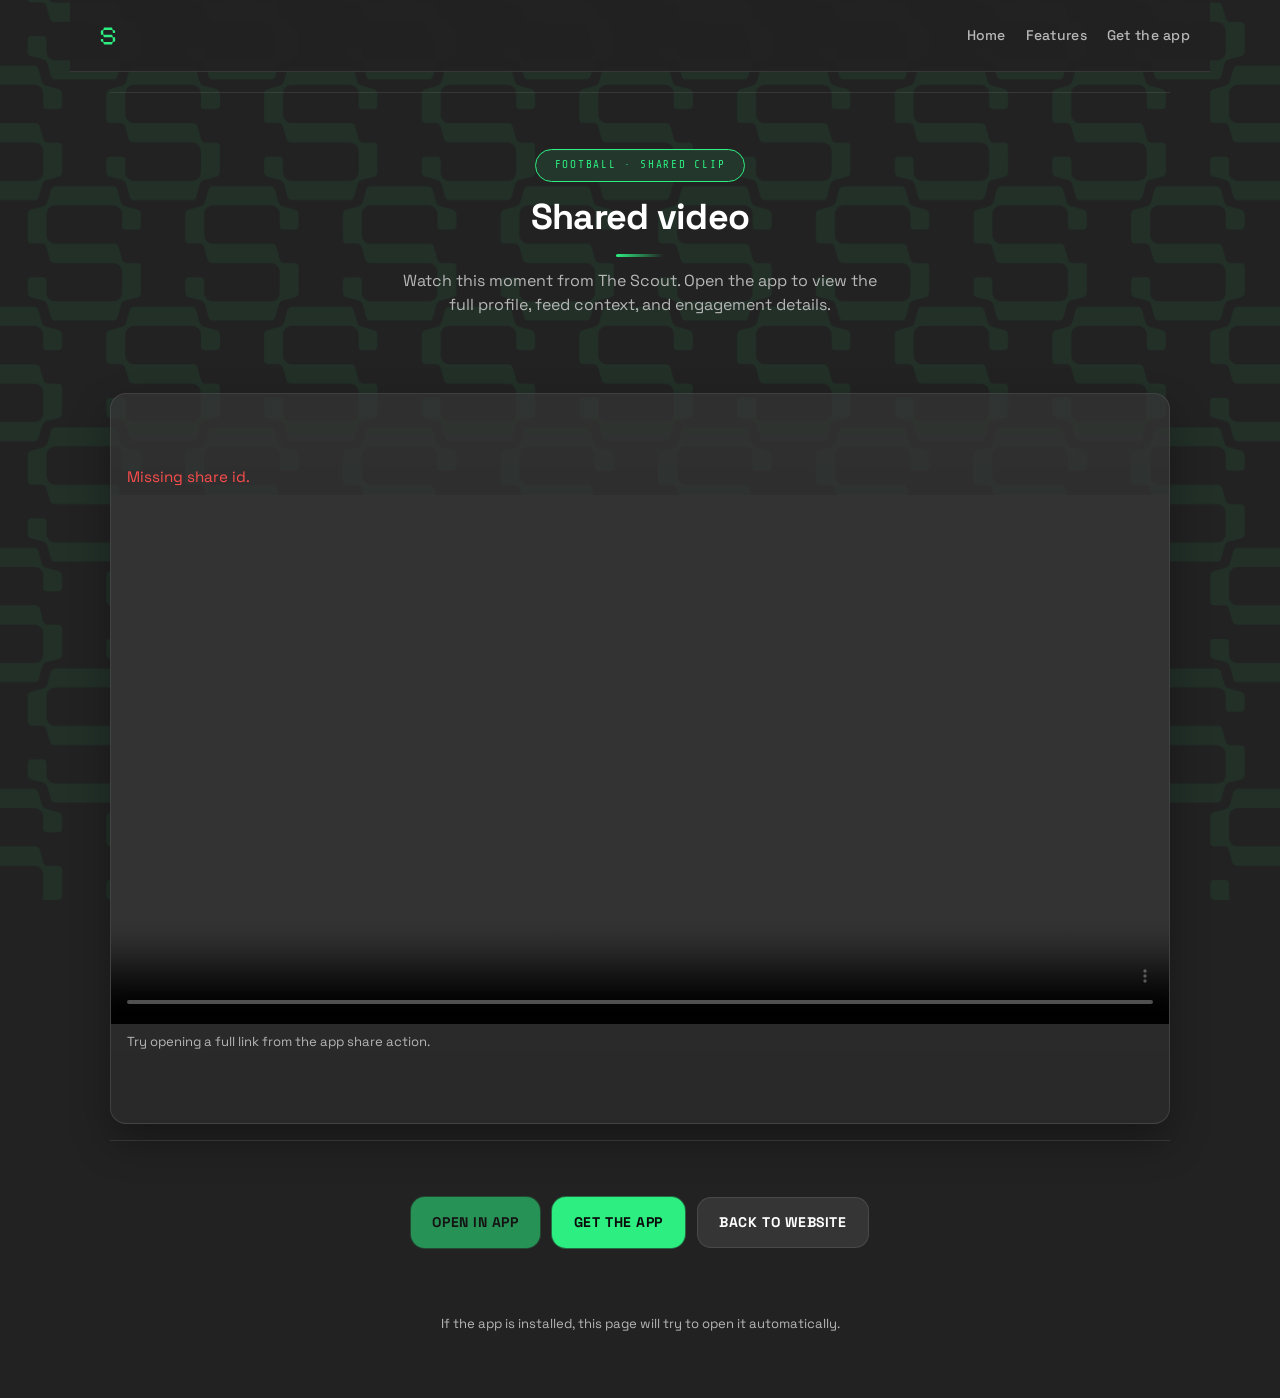
==== share/index.html @ d9c7f842 "accent tick under all section titles, hero, share, and card headings Co-authored-by: Cursor <cursora" ====
<!doctype html>
<html lang="en">
  <head>
    <meta charset="utf-8" />
    <meta name="viewport" content="width=device-width, initial-scale=1" />
    <title>The Scout — Shared Video</title>
    <meta name="description" content="Watch a shared video from The Scout." />
    <link rel="icon" type="image/svg+xml" href="../assets/brand/icon_s_green.svg" />
    <link rel="stylesheet" href="../css/main.css?v=section-ticks" />
    <style>
      .share-page {
        min-height: 100vh;
      }
      .share-nav {
        min-height: var(--nav-h);
      }
      .share-main {
        padding-top: 1.25rem;
      }
      .share-hero {
        text-align: center;
        margin: 0 auto 1.25rem;
      }
      .share-eyebrow.accent-pill {
        margin: 0 0 0.5rem;
      }
      .share-title {
        margin: 0;
        font-family: var(--font-display);
        font-size: clamp(1.5rem, 3.5vw, 2.25rem);
        letter-spacing: -0.02em;
      }

      .share-title::after {
        content: "";
        display: block;
        width: 3rem;
        height: 3px;
        margin: 0.65rem auto 0;
        border-radius: 2px;
        background: linear-gradient(90deg, var(--accent), transparent);
      }
      .share-sub {
        margin: 0.75rem auto 0;
        max-width: 48ch;
        color: var(--text-muted);
      }
      .share-card {
        border: 1px solid rgba(94, 94, 94, 0.45);
        border-radius: var(--radius);
        overflow: hidden;
        background: linear-gradient(180deg, rgba(53, 53, 53, 0.72), rgba(42, 42, 42, 0.9));
        box-shadow: 0 18px 40px rgba(0, 0, 0, 0.32);
      }
      .share-status-wrap {
        padding: 1rem 1rem 0.35rem;
      }
      .share-status {
        margin: 0;
        color: var(--text-muted);
        font-size: 0.95rem;
      }
      .share-status.error {
        color: var(--danger);
      }
      video {
        width: 100%;
        max-height: 72vh;
        min-height: 320px;
        background: #000;
        display: block;
      }
      .share-meta {
        margin: 0;
        padding: 0.5rem 1rem 1rem;
        font-size: 0.82rem;
        color: var(--text-muted);
      }
      .share-cta {
        margin-top: 0.95rem;
        display: flex;
        gap: 0.75rem;
        justify-content: center;
        flex-wrap: wrap;
      }
      .share-hint {
        margin: 0.6rem 0 0;
        text-align: center;
        color: var(--text-muted);
        font-size: 0.82rem;
      }
    </style>
  </head>
  <body class="share-page">
    <div class="pattern-layer" aria-hidden="true"></div>
    <div class="glow-hero" aria-hidden="true"></div>

    <header class="nav share-nav">
      <a class="nav__brand" href="../" aria-label="The Scout home">
        <img class="nav__icon" src="../assets/brand/icon_s_green.svg" width="36" height="36" alt="" />
      </a>
      <nav aria-label="Page">
        <ul class="nav__links">
          <li><a href="../#top">Home</a></li>
          <li><a href="../#features">Features</a></li>
          <li><a href="../#get-started">Get the app</a></li>
        </ul>
      </nav>
    </header>

    <main class="wrap share-main">
      <section class="share-hero" aria-labelledby="share-title">
        <p class="share-eyebrow accent-pill">Football · Shared clip</p>
        <h1 id="share-title" class="share-title">Shared video</h1>
        <p class="share-sub">
          Watch this moment from The Scout. Open the app to view the full profile, feed context,
          and engagement details.
        </p>
      </section>

      <section class="share-card">
        <div class="share-status-wrap">
          <p id="status" class="share-status">Loading video...</p>
        </div>
        <video id="player" controls playsinline preload="metadata"></video>
        <p id="meta" class="share-meta"></p>
      </section>

      <section class="share-cta">
        <a id="open-app-btn" class="btn btn--primary" href="#">Open in app</a>
        <a class="btn btn--primary" href="../#get-started">Get the app</a>
        <a class="btn btn--ghost" href="../">Back to website</a>
      </section>
      <p class="share-hint">If the app is installed, this page will try to open it automatically.</p>
    </main>
    <script>
      const PUBLIC_SHARE_API = "https://getpublicvideoshare-zw2nks6u2q-uc.a.run.app";

      function extractShareId() {
        const url = new URL(window.location.href);
        const q = (url.searchParams.get("shareId") || "").trim();
        if (q) return q;

        // Backward-compatible support for old hash links like `#/s/<id>`.
        const hash = (url.hash || "").replace(/^#/, "");
        const m = hash.match(/^\/?s\/([^/?#]+)/i);
        return m ? decodeURIComponent(m[1]) : "";
      }

      function appDeepLink(shareId) {
        return `thescout://open/s/${encodeURIComponent(shareId)}`;
      }

      function tryOpenAppOnce(shareId) {
        // Only run in real browser contexts.
        if (!shareId || !document || !window) return;
        const schemeUrl = appDeepLink(shareId);
        const isMobile = /Android|iPhone|iPad|iPod/i.test(navigator.userAgent || "");
        if (!isMobile) return;

        const openedAt = Date.now();
        const timeout = setTimeout(() => {
          // Keep website open as fallback when app is not installed.
          if (Date.now() - openedAt < 2200) return;
        }, 2000);

        window.addEventListener(
          "pagehide",
          () => {
            clearTimeout(timeout);
          },
          { once: true }
        );

        window.location.href = schemeUrl;
      }

      async function boot() {
        const status = document.getElementById("status");
        const meta = document.getElementById("meta");
        const player = document.getElementById("player");
        const openAppBtn = document.getElementById("open-app-btn");
        const shareId = extractShareId();

        if (!shareId) {
          status.textContent = "Missing share id.";
          status.classList.add("error");
          meta.textContent = "Try opening a full link from the app share action.";
          if (openAppBtn) {
            openAppBtn.setAttribute("aria-disabled", "true");
          }
          return;
        }

        if (openAppBtn) {
          openAppBtn.href = appDeepLink(shareId);
        }
        tryOpenAppOnce(shareId);

        try {
          const res = await fetch(`${PUBLIC_SHARE_API}?shareId=${encodeURIComponent(shareId)}`);
          if (!res.ok) {
            throw new Error(`HTTP ${res.status}`);
          }
          const payload = await res.json();
          const downloadUrl = String(payload.downloadUrl || "").trim();
          if (!downloadUrl) {
            throw new Error("Video unavailable");
          }

          player.src = downloadUrl;
          status.textContent = "Tap play to watch.";
          meta.textContent = `Share ID: ${shareId}`;
        } catch (err) {
          status.textContent = "This shared video is unavailable.";
          status.classList.add("error");
          meta.textContent = `Share ID: ${shareId} · Error: ${String(err)}`;
        }
      }

      boot();
    </script>
  </body>
</html>
---- css/main.css ----
/* The Scout — marketing site. Palette from lib/core/constants/app_colors.dart */
@font-face {
  font-family: "Space Grotesk";
  src: url("../assets/Fonts/Space_Grotesk/static/SpaceGrotesk-Regular.ttf") format("truetype");
  font-weight: 400;
  font-style: normal;
  font-display: swap;
}

@font-face {
  font-family: "Space Grotesk";
  src: url("../assets/Fonts/Space_Grotesk/static/SpaceGrotesk-Medium.ttf") format("truetype");
  font-weight: 500;
  font-style: normal;
  font-display: swap;
}

@font-face {
  font-family: "Space Grotesk";
  src: url("../assets/Fonts/Space_Grotesk/static/SpaceGrotesk-SemiBold.ttf") format("truetype");
  font-weight: 600;
  font-style: normal;
  font-display: swap;
}

@font-face {
  font-family: "Space Grotesk";
  src: url("../assets/Fonts/Space_Grotesk/static/SpaceGrotesk-Bold.ttf") format("truetype");
  font-weight: 700;
  font-style: normal;
  font-display: swap;
}

@font-face {
  font-family: "Share Tech Mono";
  src: url("../assets/Fonts/Share_Tech_Mono/ShareTechMono-Regular.ttf") format("truetype");
  font-weight: 400;
  font-style: normal;
  font-display: swap;
}

:root {
  --scaffold: #222222;
  --surface: #2a2a2a;
  --surface-2: #353535;
  --text: #ffffff;
  --text-muted: #b7b7b7;
  --accent: #2def81;
  --accent-soft: rgba(45, 239, 129, 0.2);
  --accent-wash: rgba(45, 239, 129, 0.12);
  --board-line: #5e5e5e;
  --danger: #ff4d4d;
  --font-display: "Space Grotesk", system-ui, sans-serif;
  --font-body: "Space Grotesk", system-ui, sans-serif;
  --font-mono: "Share Tech Mono", ui-monospace, monospace;
  --radius: 16px;
  --radius-sm: 12px;
  --nav-h: 72px;
  --max: 1100px;
  --pattern-opacity: 0.07;
}

*,
*::before,
*::after {
  box-sizing: border-box;
}

html {
  scroll-behavior: smooth;
}

@media (prefers-reduced-motion: reduce) {
  html {
    scroll-behavior: auto;
  }
  *,
  *::before,
  *::after {
    animation-duration: 0.01ms !important;
    transition-duration: 0.01ms !important;
  }
}

body {
  margin: 0;
  font-family: var(--font-body);
  font-size: 16px;
  font-weight: 400;
  line-height: 1.5;
  color: var(--text);
  background: var(--scaffold);
  -webkit-font-smoothing: antialiased;
}

::selection {
  background: rgba(45, 239, 129, 0.28);
  color: var(--text);
}

a {
  color: var(--accent);
  text-decoration: none;
}

a:hover {
  text-decoration: underline;
  text-underline-offset: 3px;
}

img,
svg {
  max-width: 100%;
  height: auto;
  vertical-align: middle;
}

/* —— Pattern + glow (echo StartupBrandSplash) —— */
.pattern-layer {
  position: fixed;
  inset: 0;
  z-index: 0;
  pointer-events: none;
  opacity: var(--pattern-opacity);
  background: url("../assets/brand/pattern.svg") center / cover no-repeat;
}

.glow-hero {
  position: fixed;
  top: -20%;
  left: 50%;
  transform: translateX(-50%);
  width: min(100vw, 900px);
  height: 70vh;
  z-index: 0;
  pointer-events: none;
  background: radial-gradient(
    ellipse 80% 60% at 50% 0%,
    rgba(45, 239, 129, 0.12),
    transparent 55%
  );
}

/* —— Nav —— */
.nav {
  position: sticky;
  top: 0;
  z-index: 100;
  display: flex;
  align-items: center;
  justify-content: space-between;
  min-height: var(--nav-h);
  padding: 0 1.25rem;
  max-width: calc(var(--max) + 2.5rem);
  margin: 0 auto;
  border-bottom: 1px solid rgba(94, 94, 94, 0.35);
  background: color-mix(in srgb, var(--scaffold) 88%, transparent);
  backdrop-filter: blur(12px);
}

.nav__brand {
  display: flex;
  align-items: center;
  gap: 0.65rem;
}

.nav__icon {
  width: 36px;
  height: 36px;
}

.nav__links {
  display: flex;
  flex-wrap: wrap;
  align-items: center;
  justify-content: flex-end;
  gap: 0.35rem 1.25rem;
  list-style: none;
  margin: 0;
  padding: 0;
  font-size: 0.875rem;
  font-weight: 500;
  letter-spacing: 0.02em;
}

.nav__links a {
  color: var(--text-muted);
  text-decoration: none;
  transition: color 0.18s ease;
}

.nav__links a:hover {
  color: var(--accent);
  text-decoration: none;
}

.nav__links a:focus-visible {
  outline: 2px solid var(--accent);
  outline-offset: 3px;
  border-radius: 4px;
}

/* —— Layout —— */
.wrap {
  position: relative;
  z-index: 1;
  max-width: var(--max);
  margin: 0 auto;
  padding: 0 1.25rem 4rem;
}

/* —— Hero —— */
.hero {
  min-height: calc(100vh - var(--nav-h));
  display: flex;
  flex-direction: column;
  align-items: center;
  justify-content: center;
  text-align: center;
  padding: 2rem 0 3rem;
}

/* Neon pill: mono inside only (reference UI). Use sparingly. */
.accent-pill {
  display: inline-flex;
  align-items: center;
  justify-content: center;
  margin: 0;
  padding: 0.5rem 1.15rem;
  font-family: var(--font-mono);
  font-size: 0.6875rem;
  font-weight: 400;
  letter-spacing: 0.16em;
  line-height: 1.35;
  text-transform: uppercase;
  color: var(--accent);
  border: 1px solid var(--accent);
  border-radius: 9999px;
  background: color-mix(in srgb, var(--accent) 10%, var(--scaffold) 90%);
  box-shadow: inset 0 1px 0 rgba(255, 255, 255, 0.04);
}

.hero__eyebrow.accent-pill {
  margin: 0 0 1.25rem;
}

.hero__board {
  width: min(92vw, 400px);
  margin-bottom: 1.5rem;
  filter: drop-shadow(0 0 40px rgba(45, 239, 129, 0.15));
}

.hero__headline {
  font-family: var(--font-display);
  font-size: clamp(1.75rem, 4vw, 2.5rem);
  font-weight: 700;
  letter-spacing: -0.03em;
  line-height: 1.1;
  margin: 0 0 0.75rem;
  max-width: 20ch;
}

.hero__headline::after {
  content: "";
  display: block;
  width: 3rem;
  height: 3px;
  margin: 0.75rem auto 0;
  border-radius: 2px;
  background: linear-gradient(90deg, var(--accent), transparent);
}

.hero__sub {
  color: var(--text-muted);
  font-size: 1.05rem;
  max-width: 36ch;
  margin: 0 0 2rem;
}

.hero__ctas {
  display: flex;
  flex-wrap: wrap;
  gap: 0.75rem;
  justify-content: center;
}

/* —— Buttons —— */
.btn {
  display: inline-flex;
  align-items: center;
  justify-content: center;
  gap: 0.5rem;
  padding: 0.9rem 1.35rem;
  font-family: var(--font-body);
  font-size: 0.875rem;
  font-weight: 700;
  letter-spacing: 0.04em;
  text-transform: uppercase;
  text-decoration: none;
  border: none;
  border-radius: 14px;
  cursor: pointer;
  transition: background 0.2s, color 0.2s, box-shadow 0.2s;
}

.btn:focus-visible {
  outline: 2px solid var(--accent);
  outline-offset: 3px;
}

.btn:disabled,
.btn[aria-disabled="true"] {
  opacity: 0.55;
  cursor: not-allowed;
  pointer-events: none;
}

.btn--primary {
  background: var(--accent);
  color: #0a0a0a;
  box-shadow: 0 0 0 1px rgba(45, 239, 129, 0.35);
}

.btn--primary:hover {
  filter: brightness(1.05);
  text-decoration: none;
  box-shadow: 0 0 24px rgba(45, 239, 129, 0.25);
}

.btn--ghost {
  background: var(--surface-2);
  color: var(--text);
  border: 1px solid rgba(94, 94, 94, 0.5);
}

.btn--ghost:hover {
  border-color: var(--accent);
  color: var(--accent);
  text-decoration: none;
}

/* —— Sections —— */
section {
  padding: 3.5rem 0;
  border-top: 1px solid rgba(94, 94, 94, 0.35);
}

.section__title {
  font-family: var(--font-display);
  font-size: clamp(1.5rem, 3vw, 1.85rem);
  font-weight: 700;
  letter-spacing: -0.02em;
  margin: 0 0 1rem;
}

.section__title::after {
  content: "";
  display: block;
  width: 3rem;
  height: 3px;
  margin-top: 0.65rem;
  border-radius: 2px;
  background: linear-gradient(90deg, var(--accent), transparent);
}

.section__lede {
  color: var(--text-muted);
  max-width: 60ch;
  margin: 0 0 2rem;
  font-size: 1.05rem;
}

.section__lede strong {
  color: color-mix(in srgb, var(--text) 88%, var(--accent) 12%);
  font-weight: 600;
}

/* —— Our vision (statement panel) —— */
.vision-panel {
  max-width: 62ch;
  margin: 0;
  padding: 1.55rem 1.5rem 1.55rem 1.45rem;
  border-radius: var(--radius);
  border: 1px solid rgba(94, 94, 94, 0.38);
  border-left: 4px solid var(--accent);
  background:
    linear-gradient(145deg, rgba(45, 239, 129, 0.07) 0%, transparent 42%),
    linear-gradient(180deg, var(--surface) 0%, #262626 100%);
  box-shadow: 0 14px 36px rgba(0, 0, 0, 0.28);
}

.vision-panel__text {
  margin: 0;
  color: var(--text-muted);
  font-size: clamp(1rem, 2.3vw, 1.09rem);
  line-height: 1.68;
  font-weight: 400;
}

.vision-panel__text strong {
  color: color-mix(in srgb, var(--text) 82%, var(--accent) 18%);
  font-weight: 600;
}

@media (max-width: 720px) {
  .vision-panel {
    padding: 1.25rem 1.15rem 1.25rem 1.1rem;
  }
}

/* —— Pillars (onboarding echo) —— */
.pillars {
  display: grid;
  grid-template-columns: repeat(auto-fit, minmax(260px, 1fr));
  gap: 1.25rem;
}

.pillar {
  background: var(--surface);
  border-radius: var(--radius);
  padding: 1.5rem 1.35rem;
  border: 1px solid rgba(94, 94, 94, 0.25);
  position: relative;
  overflow: hidden;
}

.pillar::before {
  content: "";
  position: absolute;
  top: 0;
  left: 0;
  right: 0;
  height: 3px;
  background: linear-gradient(90deg, var(--accent), transparent);
  opacity: 0.6;
}

/* Same pill as hero “Our vision”; only spacing differs in context */
.pillar > .accent-pill {
  margin: 0 0 0.85rem;
}

.pillar__title {
  font-family: var(--font-display);
  font-size: 1.35rem;
  font-weight: 700;
  letter-spacing: -0.02em;
  margin: 0 0 0.65rem;
}

.pillar__title::after,
.panel h3::after,
.feature h3::after {
  content: "";
  display: block;
  width: 2.25rem;
  height: 2px;
  margin-top: 0.45rem;
  border-radius: 2px;
  background: linear-gradient(90deg, var(--accent), transparent);
}

/* Pillar labels use `<span class="accent-pill">` so this never hits the pill. */
.pillar p {
  margin: 0;
  color: var(--text-muted);
  font-size: 0.95rem;
  line-height: 1.55;
}

.pillar__art {
  margin-top: 1rem;
  max-height: 100px;
  object-fit: contain;
  object-position: left;
}

/* —— Feature grid —— */
.features {
  display: grid;
  grid-template-columns: repeat(auto-fill, minmax(240px, 1fr));
  gap: 1rem;
}

.feature {
  background: var(--surface-2);
  border-radius: var(--radius-sm);
  padding: 1.1rem 1.15rem;
  border: 1px solid rgba(94, 94, 94, 0.2);
}

.feature h3 {
  font-size: 0.95rem;
  font-weight: 700;
  margin: 0 0 0.5rem;
  letter-spacing: 0.02em;
}

.feature p {
  margin: 0;
  font-size: 0.85rem;
  color: var(--text-muted);
  line-height: 1.5;
}

/* —— Ecosystem / roles —— */
.dual {
  display: grid;
  grid-template-columns: 1fr 1fr;
  gap: 1.25rem;
}

@media (max-width: 720px) {
  .dual {
    grid-template-columns: 1fr;
  }

  /*
    Mobile: one short row — S icon + horizontally scrollable links.
    Avoids a tall multi-line grid and the “orphan” full-width CTA line.
  */
  .nav {
    flex-direction: row;
    align-items: center;
    justify-content: flex-start;
    gap: 0.65rem;
    padding: 0.45rem 0.75rem;
    min-height: 0;
  }

  .nav__brand {
    flex-shrink: 0;
  }

  .nav > nav {
    flex: 1;
    min-width: 0;
    overflow: hidden;
  }

  .nav__links {
    display: flex;
    flex-wrap: nowrap;
    justify-content: flex-start;
    align-items: center;
    gap: 0 1.1rem;
    width: 100%;
    overflow-x: auto;
    -webkit-overflow-scrolling: touch;
    overscroll-behavior-x: contain;
    padding: 0.2rem 0.15rem 0.35rem 0;
    font-size: 0.8125rem;
    letter-spacing: 0.01em;
    /* Scrollbar hidden; still swipe / drag with finger. */
    scrollbar-width: none;
    -ms-overflow-style: none;
  }

  .nav__links::-webkit-scrollbar {
    display: none;
  }

  .nav__links a {
    flex: 0 0 auto;
    white-space: nowrap;
    padding: 0.4rem 0.05rem;
  }

  .hero {
    min-height: calc(100vh - 4.5rem);
    min-height: calc(100dvh - 4.5rem);
  }
}

.panel {
  background: linear-gradient(145deg, var(--surface) 0%, #252525 100%);
  border: 1px solid rgba(94, 94, 94, 0.3);
  border-radius: var(--radius);
  padding: 1.5rem 1.35rem;
}

.panel h3 {
  font-family: var(--font-display);
  font-size: 1.2rem;
  margin: 0 0 0.5rem;
}

.panel p {
  margin: 0;
  color: var(--text-muted);
  font-size: 0.95rem;
}

/* —— Tech strip —— */
.tech {
  display: flex;
  flex-wrap: wrap;
  gap: 0.5rem 0.75rem;
  margin-top: 1rem;
}

.chip {
  display: inline-block;
  font-size: 0.7rem;
  font-weight: 700;
  letter-spacing: 0.12em;
  text-transform: uppercase;
  color: var(--text-muted);
  background: var(--surface-2);
  padding: 0.35rem 0.6rem;
  border-radius: 6px;
  border: 1px solid var(--board-line);
}

/* —— Store buttons —— */
.stores {
  display: flex;
  flex-wrap: wrap;
  gap: 0.75rem;
  margin-top: 0.5rem;
}

.store-badge {
  display: inline-flex;
  align-items: center;
  min-height: 48px;
  padding: 0 1.15rem;
  background: #000;
  color: #fff;
  border-radius: 10px;
  font-size: 0.7rem;
  font-weight: 600;
  letter-spacing: 0.06em;
  text-transform: uppercase;
  border: 1px solid #444;
  cursor: not-allowed;
  opacity: 0.7;
}

/* —— Footer —— */
footer {
  padding: 2.5rem 0 0;
  margin-top: 2rem;
  border-top: 1px solid rgba(94, 94, 94, 0.35);
  font-size: 0.8rem;
  color: var(--text-muted);
}

footer .row {
  display: flex;
  flex-wrap: wrap;
  gap: 1rem 1.5rem;
  align-items: center;
  justify-content: space-between;
}

footer a {
  color: var(--text-muted);
  text-decoration: none;
}

footer a:hover {
  color: var(--accent);
  text-decoration: none;
}

footer a:focus-visible {
  outline: 2px solid var(--accent);
  outline-offset: 3px;
  border-radius: 3px;
}

main .section__lede a:focus-visible,
main .hero__sub a:focus-visible {
  outline: 2px solid var(--accent);
  outline-offset: 2px;
  border-radius: 3px;
}

footer .legal {
  display: flex;
  flex-wrap: wrap;
  gap: 0.75rem 1.25rem;
}

.sr-only {
  position: absolute;
  width: 1px;
  height: 1px;
  padding: 0;
  margin: -1px;
  overflow: hidden;
  clip: rect(0, 0, 0, 0);
  white-space: nowrap;
  border: 0;
}
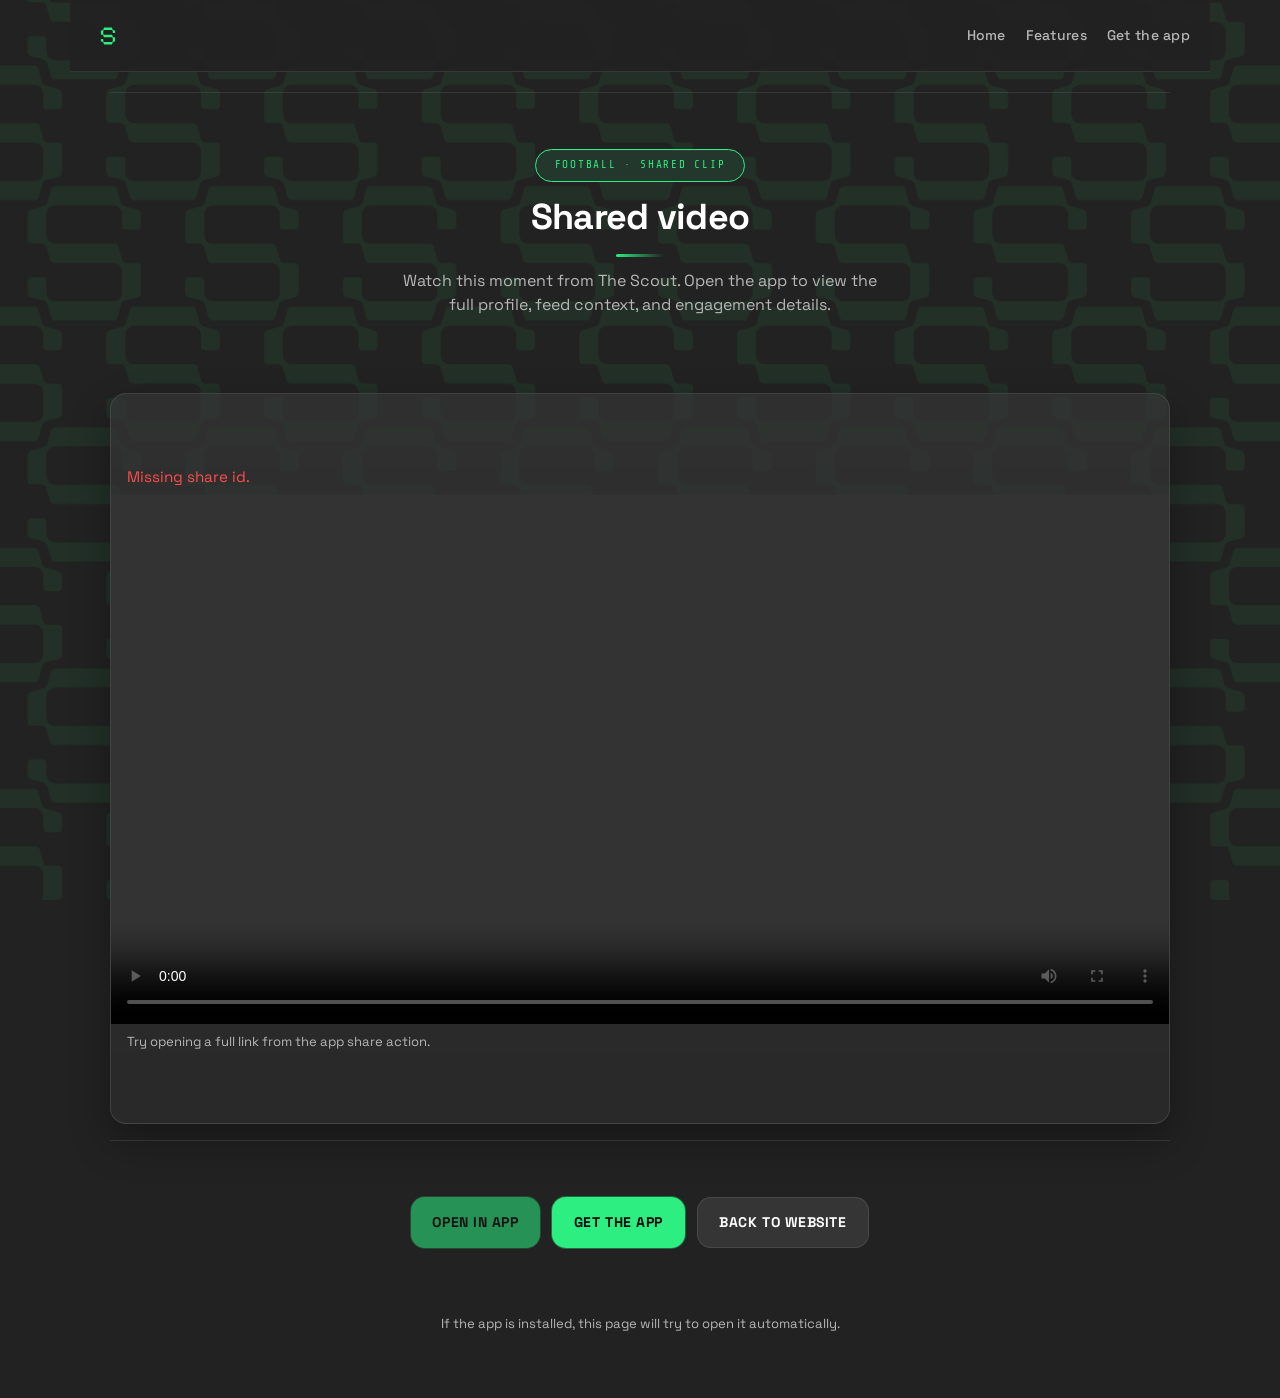
==== commit 2e25aaeb: "green accent tick only on main headlines (section, hero, share) Co-authored-by: Cursor <cursoragent@" ====
--- a/share/index.html
+++ b/share/index.html
@@ -6,7 +6,7 @@
     <title>The Scout — Shared Video</title>
     <meta name="description" content="Watch a shared video from The Scout." />
     <link rel="icon" type="image/svg+xml" href="../assets/brand/icon_s_green.svg" />
-    <link rel="stylesheet" href="../css/main.css?v=section-ticks" />
+    <link rel="stylesheet" href="../css/main.css?v=ticks-main-only" />
     <style>
       .share-page {
         min-height: 100vh;
--- a/css/main.css
+++ b/css/main.css
@@ -448,18 +448,6 @@
   margin: 0 0 0.65rem;
 }
 
-.pillar__title::after,
-.panel h3::after,
-.feature h3::after {
-  content: "";
-  display: block;
-  width: 2.25rem;
-  height: 2px;
-  margin-top: 0.45rem;
-  border-radius: 2px;
-  background: linear-gradient(90deg, var(--accent), transparent);
-}
-
 /* Pillar labels use `<span class="accent-pill">` so this never hits the pill. */
 .pillar p {
   margin: 0;
@@ -492,7 +480,7 @@
 .feature h3 {
   font-size: 0.95rem;
   font-weight: 700;
-  margin: 0 0 0.5rem;
+  margin: 0 0 0.35rem;
   letter-spacing: 0.02em;
 }
 
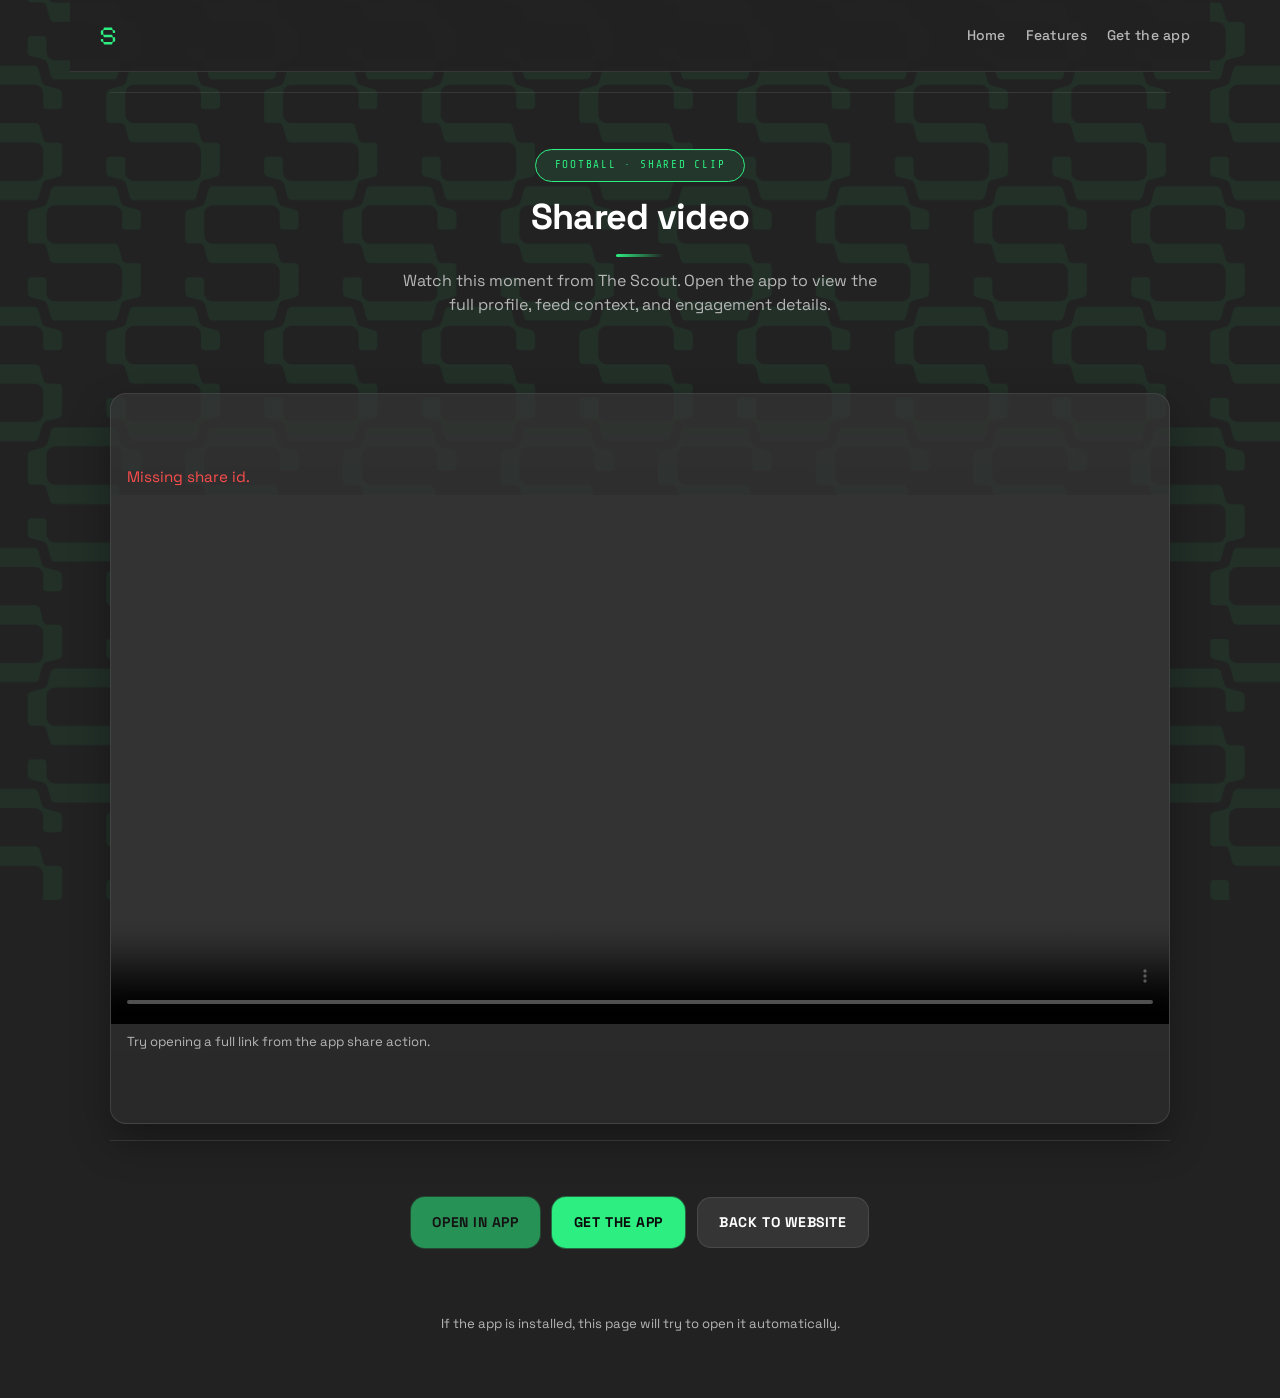
==== commit fc68df71: "features: accent rail cards, 8 tiles with refreshed copy, drop admin/social cards Co-authored-by: Cu" ====
--- a/share/index.html
+++ b/share/index.html
@@ -6,7 +6,7 @@
     <title>The Scout — Shared Video</title>
     <meta name="description" content="Watch a shared video from The Scout." />
     <link rel="icon" type="image/svg+xml" href="../assets/brand/icon_s_green.svg" />
-    <link rel="stylesheet" href="../css/main.css?v=ticks-main-only" />
+    <link rel="stylesheet" href="../css/main.css?v=features-accent" />
     <style>
       .share-page {
         min-height: 100vh;
--- a/css/main.css
+++ b/css/main.css
@@ -471,10 +471,15 @@
 }
 
 .feature {
-  background: var(--surface-2);
+  position: relative;
+  background:
+    linear-gradient(120deg, rgba(45, 239, 129, 0.07) 0%, transparent 55%),
+    var(--surface-2);
   border-radius: var(--radius-sm);
-  padding: 1.1rem 1.15rem;
-  border: 1px solid rgba(94, 94, 94, 0.2);
+  padding: 1.1rem 1.15rem 1.1rem 1.2rem;
+  border: 1px solid rgba(94, 94, 94, 0.22);
+  border-left: 3px solid var(--accent);
+  box-shadow: inset 0 1px 0 rgba(255, 255, 255, 0.035);
 }
 
 .feature h3 {
@@ -486,9 +491,9 @@
 
 .feature p {
   margin: 0;
-  font-size: 0.85rem;
-  color: var(--text-muted);
-  line-height: 1.5;
+  font-size: 0.875rem;
+  color: var(--text-muted);
+  line-height: 1.58;
 }
 
 /* —— Ecosystem / roles —— */
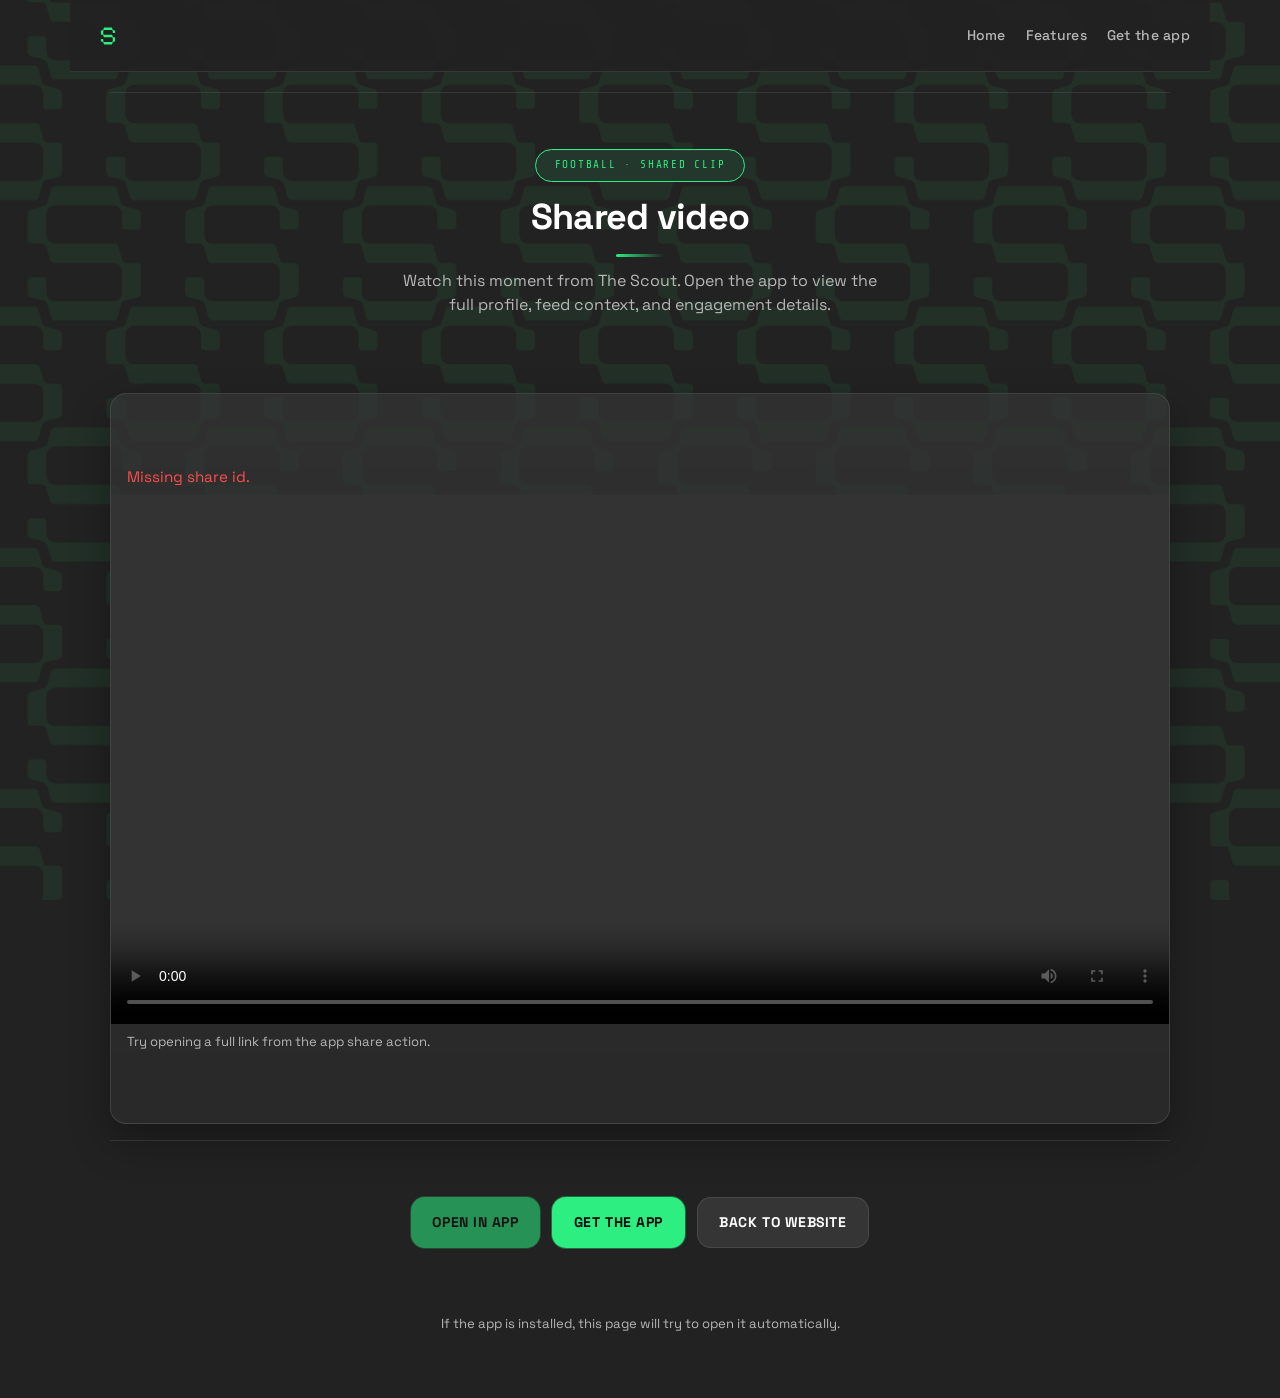
==== commit c4497cea: "ecosystem: match feature card styling; refresh headline and copy Co-authored-by: Cursor <cursoragent" ====
--- a/share/index.html
+++ b/share/index.html
@@ -6,7 +6,7 @@
     <title>The Scout — Shared Video</title>
     <meta name="description" content="Watch a shared video from The Scout." />
     <link rel="icon" type="image/svg+xml" href="../assets/brand/icon_s_green.svg" />
-    <link rel="stylesheet" href="../css/main.css?v=features-accent" />
+    <link rel="stylesheet" href="../css/main.css?v=ecosystem-panels" />
     <style>
       .share-page {
         min-height: 100vh;
--- a/css/main.css
+++ b/css/main.css
@@ -500,7 +500,7 @@
 .dual {
   display: grid;
   grid-template-columns: 1fr 1fr;
-  gap: 1.25rem;
+  gap: 1rem;
 }
 
 @media (max-width: 720px) {
@@ -566,22 +566,30 @@
 }
 
 .panel {
-  background: linear-gradient(145deg, var(--surface) 0%, #252525 100%);
-  border: 1px solid rgba(94, 94, 94, 0.3);
-  border-radius: var(--radius);
-  padding: 1.5rem 1.35rem;
+  position: relative;
+  background:
+    linear-gradient(120deg, rgba(45, 239, 129, 0.07) 0%, transparent 55%),
+    linear-gradient(145deg, var(--surface) 0%, #252525 100%);
+  border: 1px solid rgba(94, 94, 94, 0.22);
+  border-left: 3px solid var(--accent);
+  border-radius: var(--radius-sm);
+  padding: 1.45rem 1.35rem 1.45rem 1.4rem;
+  box-shadow: inset 0 1px 0 rgba(255, 255, 255, 0.035);
 }
 
 .panel h3 {
   font-family: var(--font-display);
-  font-size: 1.2rem;
-  margin: 0 0 0.5rem;
+  font-size: 1.05rem;
+  font-weight: 700;
+  letter-spacing: 0.02em;
+  margin: 0 0 0.45rem;
 }
 
 .panel p {
   margin: 0;
   color: var(--text-muted);
-  font-size: 0.95rem;
+  font-size: 0.875rem;
+  line-height: 1.58;
 }
 
 /* —— Tech strip —— */
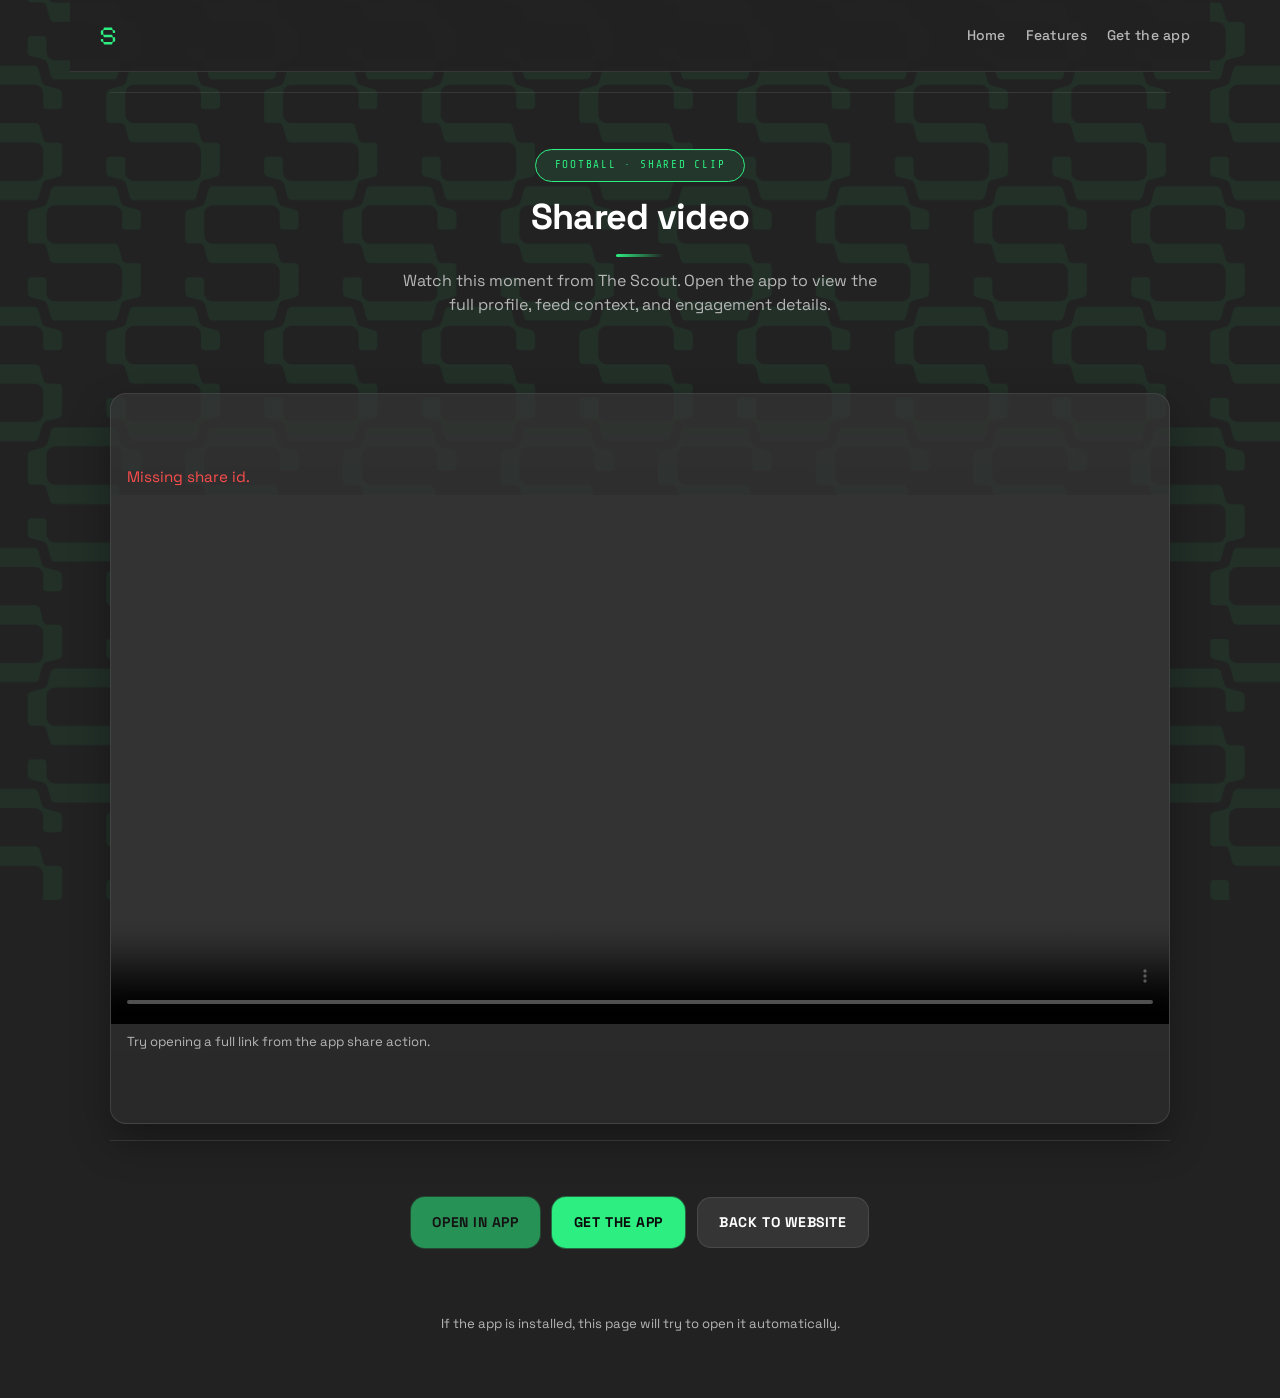
==== commit 93757417: "features: four cards (2 talent, 2 club), quad grid, no dash copy Co-authored-by: Cursor <cursoragent" ====
--- a/share/index.html
+++ b/share/index.html
@@ -6,7 +6,7 @@
     <title>The Scout — Shared Video</title>
     <meta name="description" content="Watch a shared video from The Scout." />
     <link rel="icon" type="image/svg+xml" href="../assets/brand/icon_s_green.svg" />
-    <link rel="stylesheet" href="../css/main.css?v=ecosystem-panels" />
+    <link rel="stylesheet" href="../css/main.css?v=features-quad" />
     <style>
       .share-page {
         min-height: 100vh;
--- a/css/main.css
+++ b/css/main.css
@@ -470,6 +470,16 @@
   gap: 1rem;
 }
 
+.features--quad {
+  grid-template-columns: 1fr;
+}
+
+@media (min-width: 680px) {
+  .features--quad {
+    grid-template-columns: repeat(2, minmax(0, 1fr));
+  }
+}
+
 .feature {
   position: relative;
   background:
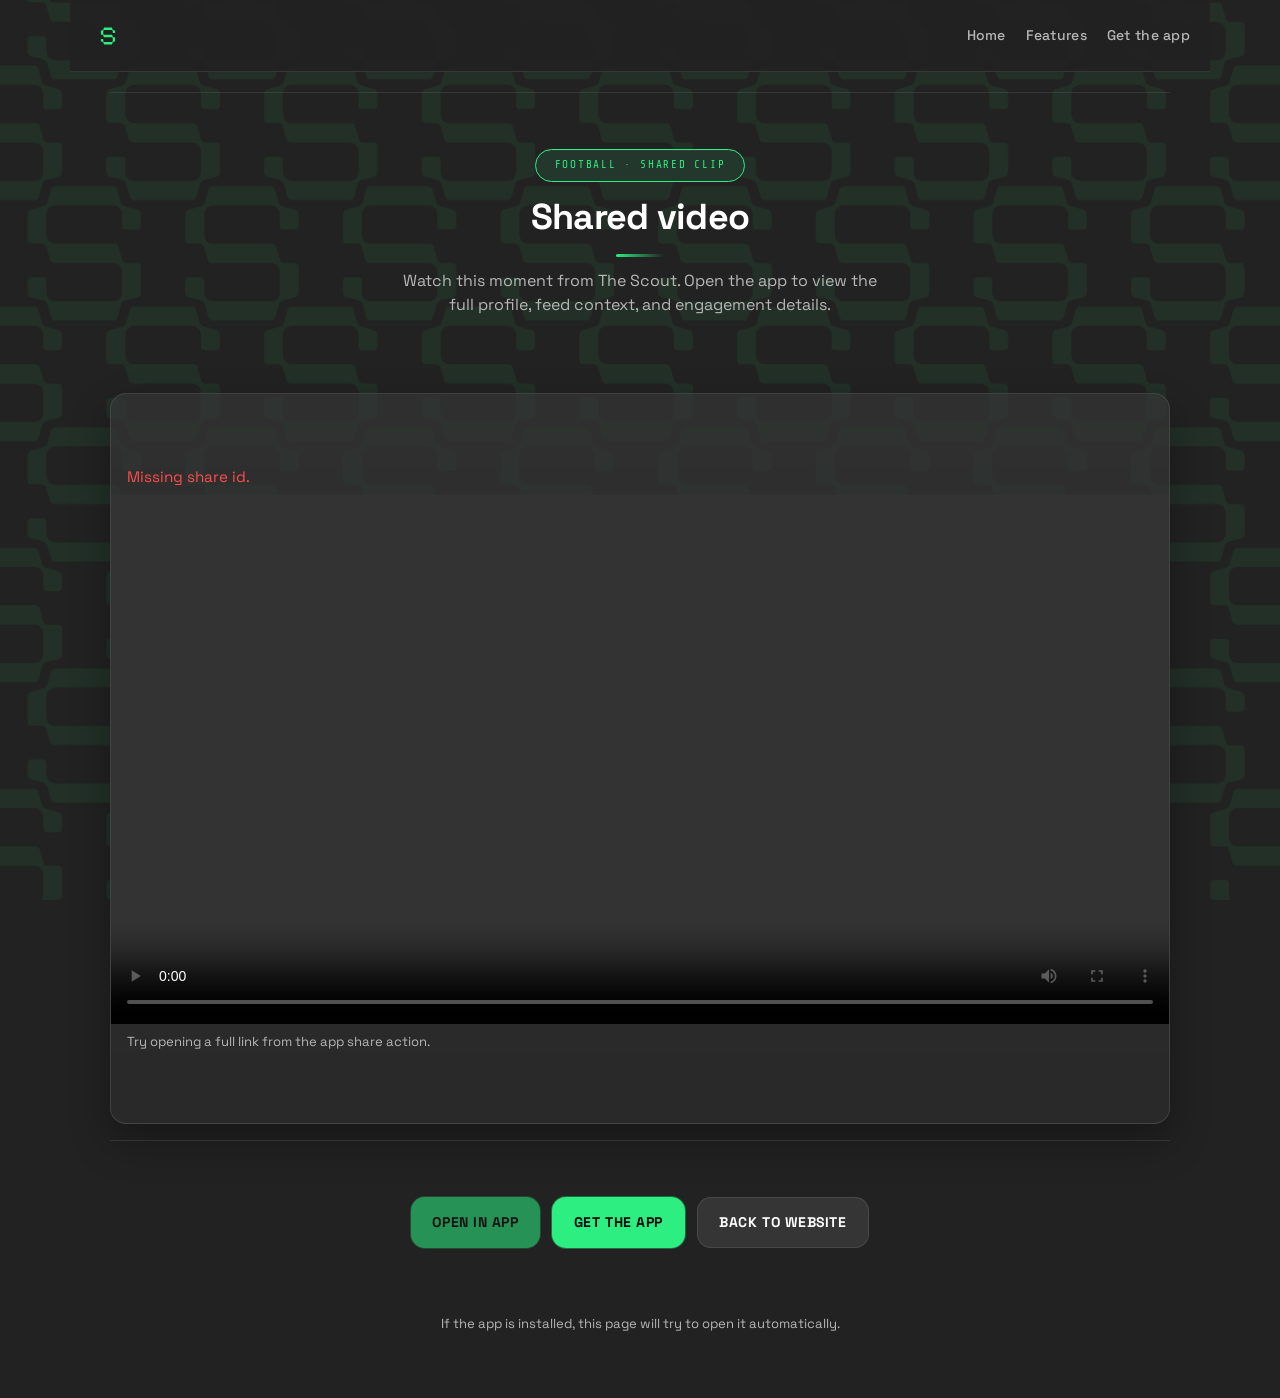
==== commit 6c8600eb: "card hover: slight lift + green ring (vision, pillars, features, panels) Co-authored-by: Cursor <cur" ====
--- a/share/index.html
+++ b/share/index.html
@@ -6,7 +6,7 @@
     <title>The Scout — Shared Video</title>
     <meta name="description" content="Watch a shared video from The Scout." />
     <link rel="icon" type="image/svg+xml" href="../assets/brand/icon_s_green.svg" />
-    <link rel="stylesheet" href="../css/main.css?v=features-quad" />
+    <link rel="stylesheet" href="../css/main.css?v=card-hover" />
     <style>
       .share-page {
         min-height: 100vh;
--- a/css/main.css
+++ b/css/main.css
@@ -412,27 +412,20 @@
 .pillars {
   display: grid;
   grid-template-columns: repeat(auto-fit, minmax(260px, 1fr));
-  gap: 1.25rem;
+  gap: 1rem;
 }
 
 .pillar {
-  background: var(--surface);
-  border-radius: var(--radius);
-  padding: 1.5rem 1.35rem;
-  border: 1px solid rgba(94, 94, 94, 0.25);
   position: relative;
+  background:
+    linear-gradient(120deg, rgba(45, 239, 129, 0.07) 0%, transparent 55%),
+    linear-gradient(180deg, var(--surface-2) 0%, var(--surface) 100%);
+  border-radius: var(--radius-sm);
+  padding: 1.45rem 1.35rem 1.45rem 1.4rem;
+  border: 1px solid rgba(94, 94, 94, 0.22);
+  border-left: 3px solid var(--accent);
+  box-shadow: inset 0 1px 0 rgba(255, 255, 255, 0.035);
   overflow: hidden;
-}
-
-.pillar::before {
-  content: "";
-  position: absolute;
-  top: 0;
-  left: 0;
-  right: 0;
-  height: 3px;
-  background: linear-gradient(90deg, var(--accent), transparent);
-  opacity: 0.6;
 }
 
 /* Same pill as hero “Our vision”; only spacing differs in context */
@@ -452,8 +445,8 @@
 .pillar p {
   margin: 0;
   color: var(--text-muted);
-  font-size: 0.95rem;
-  line-height: 1.55;
+  font-size: 0.875rem;
+  line-height: 1.58;
 }
 
 .pillar__art {
@@ -602,6 +595,57 @@
   line-height: 1.58;
 }
 
+/* Non-interactive cards: slight lift + green hairline on hover */
+.vision-panel,
+.pillar,
+.feature,
+.panel {
+  cursor: default;
+  transition: transform 0.22s ease, box-shadow 0.22s ease, border-color 0.22s ease;
+}
+
+@media (prefers-reduced-motion: no-preference) {
+  .pillar:hover,
+  .feature:hover,
+  .panel:hover {
+    transform: translateY(-3px);
+    border-color: rgba(45, 239, 129, 0.32);
+    box-shadow:
+      inset 0 1px 0 rgba(255, 255, 255, 0.05),
+      0 0 0 1px rgba(45, 239, 129, 0.48),
+      0 14px 32px rgba(0, 0, 0, 0.3);
+  }
+
+  .vision-panel:hover {
+    transform: translateY(-3px);
+    border-color: rgba(45, 239, 129, 0.34);
+    box-shadow:
+      0 0 0 1px rgba(45, 239, 129, 0.48),
+      0 18px 40px rgba(0, 0, 0, 0.32);
+  }
+}
+
+@media (prefers-reduced-motion: reduce) {
+  .pillar:hover,
+  .feature:hover,
+  .panel:hover {
+    transform: none;
+    border-color: rgba(45, 239, 129, 0.28);
+    box-shadow:
+      inset 0 1px 0 rgba(255, 255, 255, 0.035),
+      0 0 0 1px rgba(45, 239, 129, 0.42),
+      0 10px 24px rgba(0, 0, 0, 0.22);
+  }
+
+  .vision-panel:hover {
+    transform: none;
+    border-color: rgba(45, 239, 129, 0.3);
+    box-shadow:
+      0 0 0 1px rgba(45, 239, 129, 0.42),
+      0 14px 36px rgba(0, 0, 0, 0.28);
+  }
+}
+
 /* —— Tech strip —— */
 .tech {
   display: flex;
